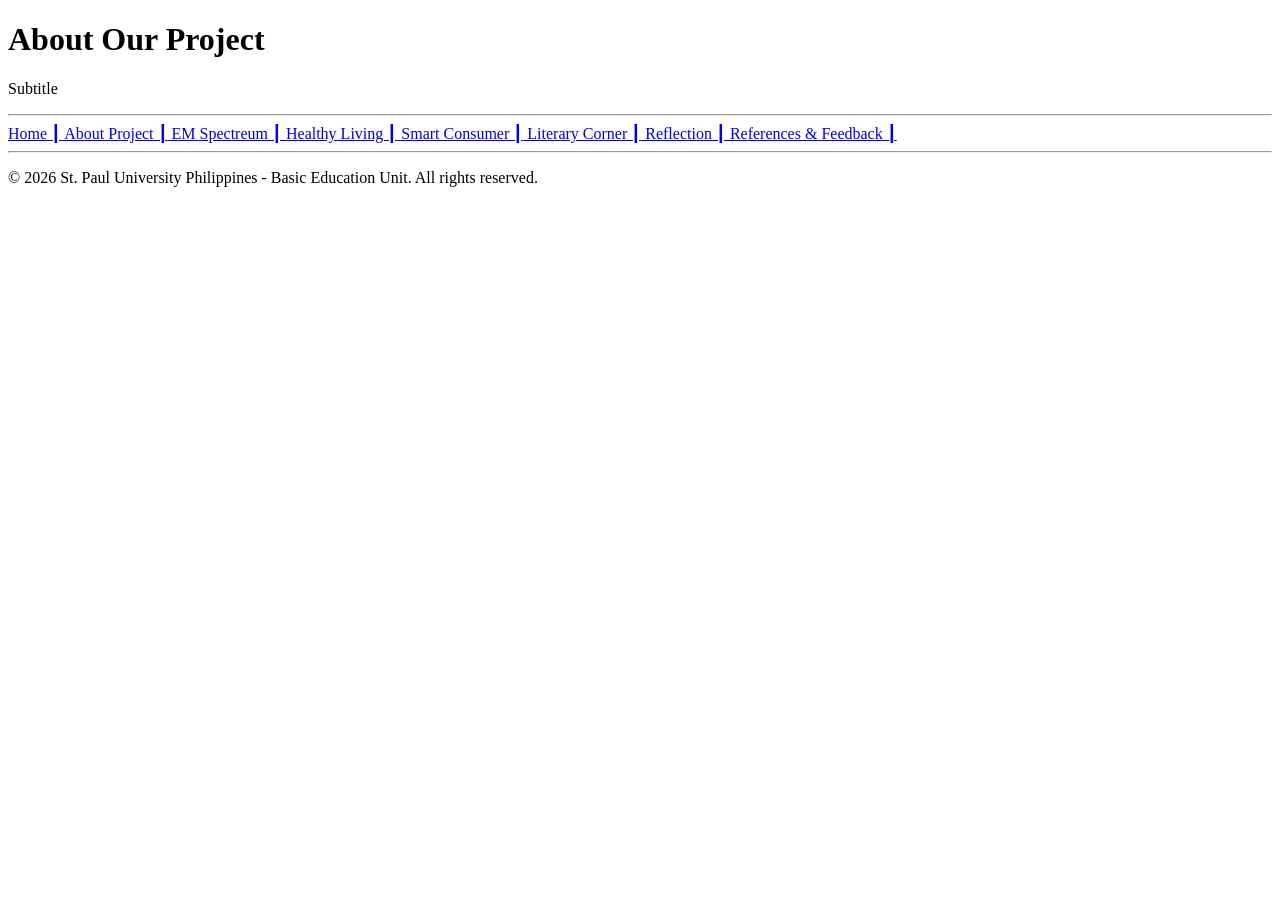
==== about.html @ 2a0233a7 "Add files via upload" ====
<!DOCTYPE html>
<html>
    <head>

    </head>
    <body>
          <!--Global Header-->
        <header>
            <h1>About Our Project</h1>
            <p>Subtitle</p>
        </header>
        <hr>

        <!--Global Navigation Menu-->
<nav>
    <table>
        <tr><a href="index.html"> Home ┃</a></tr>
        <tr><a href="about.html"> About Project ┃</a></tr>
        <tr><a href="spectrum.html"> EM Spectreum ┃</a></tr>
        <tr><a href="healthy_living.html"> Healthy Living ┃</a></tr>
        <tr><a href="smart_consumer.html"> Smart Consumer ┃</a></tr>
        <tr><a href="literary.html"> Literary Corner ┃</a></tr>
        <tr><a href="reflection.html"> Reflection ┃</a></tr>
        <tr><a href="references.html"> References & Feedback ┃</a></tr>
        </table>
</nav>
<hr>
<footer>
    <p>&copy; 2026 St. Paul University Philippines - Basic Education Unit. All rights reserved.</p>
</footer>
    </body>
</html>
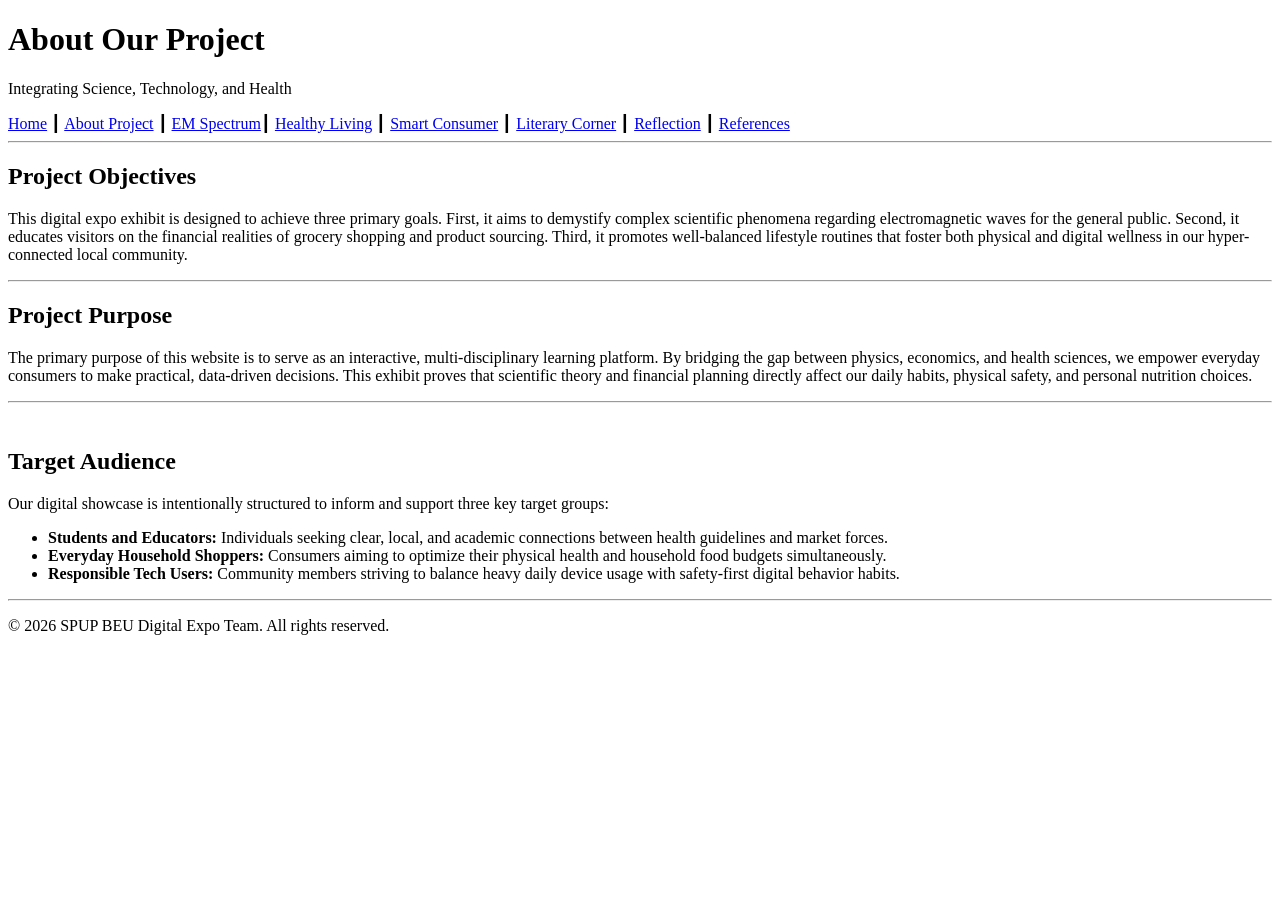
==== commit 407ae2f1: "neeew" ====
--- a/about.html
+++ b/about.html
@@ -1,32 +1,50 @@
-<!DOCTYPE html>
-<html>
-    <head>
-
-    </head>
-    <body>
-          <!--Global Header-->
-        <header>
-            <h1>About Our Project</h1>
-            <p>Subtitle</p>
-        </header>
-        <hr>
-
-        <!--Global Navigation Menu-->
-<nav>
-    <table>
-        <tr><a href="index.html"> Home ┃</a></tr>
-        <tr><a href="about.html"> About Project ┃</a></tr>
-        <tr><a href="spectrum.html"> EM Spectreum ┃</a></tr>
-        <tr><a href="healthy_living.html"> Healthy Living ┃</a></tr>
-        <tr><a href="smart_consumer.html"> Smart Consumer ┃</a></tr>
-        <tr><a href="literary.html"> Literary Corner ┃</a></tr>
-        <tr><a href="reflection.html"> Reflection ┃</a></tr>
-        <tr><a href="references.html"> References & Feedback ┃</a></tr>
-        </table>
-</nav>
-<hr>
-<footer>
-    <p>&copy; 2026 St. Paul University Philippines - Basic Education Unit. All rights reserved.</p>
-</footer>
-    </body>
-</html>+<!DOCTYPE html>
+<html>
+<head>
+    <meta charset="UTF-8">
+    <title>Healthy Living Digital Expo - About</title>
+</head>
+
+<body>
+    <header>
+        <h1>About Our Project</h1>
+        <p>Integrating Science, Technology, and Health</p>
+    </header>
+
+    <nav>
+        <a href="index.html"> Home</a> ┃
+        <a href="about.html"> About Project</a> ┃
+        <a href="spectrum.html"> EM Spectrum</a>┃
+        <a href="healthy_living.html"> Healthy Living</a> ┃
+        <a href="smart_consumer.html"> Smart Consumer</a> ┃
+        <a href="literary.html"> Literary Corner</a> ┃
+        <a href="reflection.html"> Reflection</a> ┃
+        <a href="references.html"> References</a> 
+    </nav>
+    <hr>
+
+    <main>
+        <h2>Project Objectives</h2>
+        <p>This digital expo exhibit is designed to achieve three primary goals. First, it aims to demystify complex scientific phenomena regarding electromagnetic waves for the general public. Second, it educates visitors on the financial realities of grocery shopping and product sourcing. Third, it promotes well-balanced lifestyle routines that foster both physical and digital wellness in our hyper-connected local community.</p>
+        <hr>
+
+        <h2>Project Purpose</h2>
+        <p>The primary purpose of this website is to serve as an interactive, multi-disciplinary learning platform. By bridging the gap between physics, economics, and health sciences, we empower everyday consumers to make practical, data-driven decisions. This exhibit proves that scientific theory and financial planning directly affect our daily habits, physical safety, and personal nutrition choices.</p>
+        <hr>
+        <br>
+
+        <h2>Target Audience</h2>
+        <p>Our digital showcase is intentionally structured to inform and support three key target groups:</p>
+        <ul>
+            <li><b>Students and Educators:</b> Individuals seeking clear, local, and academic connections between health guidelines and market forces.</li>
+            <li><b>Everyday Household Shoppers:</b> Consumers aiming to optimize their physical health and household food budgets simultaneously.</li>
+            <li><b>Responsible Tech Users:</b> Community members striving to balance heavy daily device usage with safety-first digital behavior habits.</li>
+        </ul>
+        <hr>
+    </main>
+
+    <footer>
+        <p>&copy; 2026 SPUP BEU Digital Expo Team. All rights reserved.</p>
+    </footer>
+</body>
+</html>
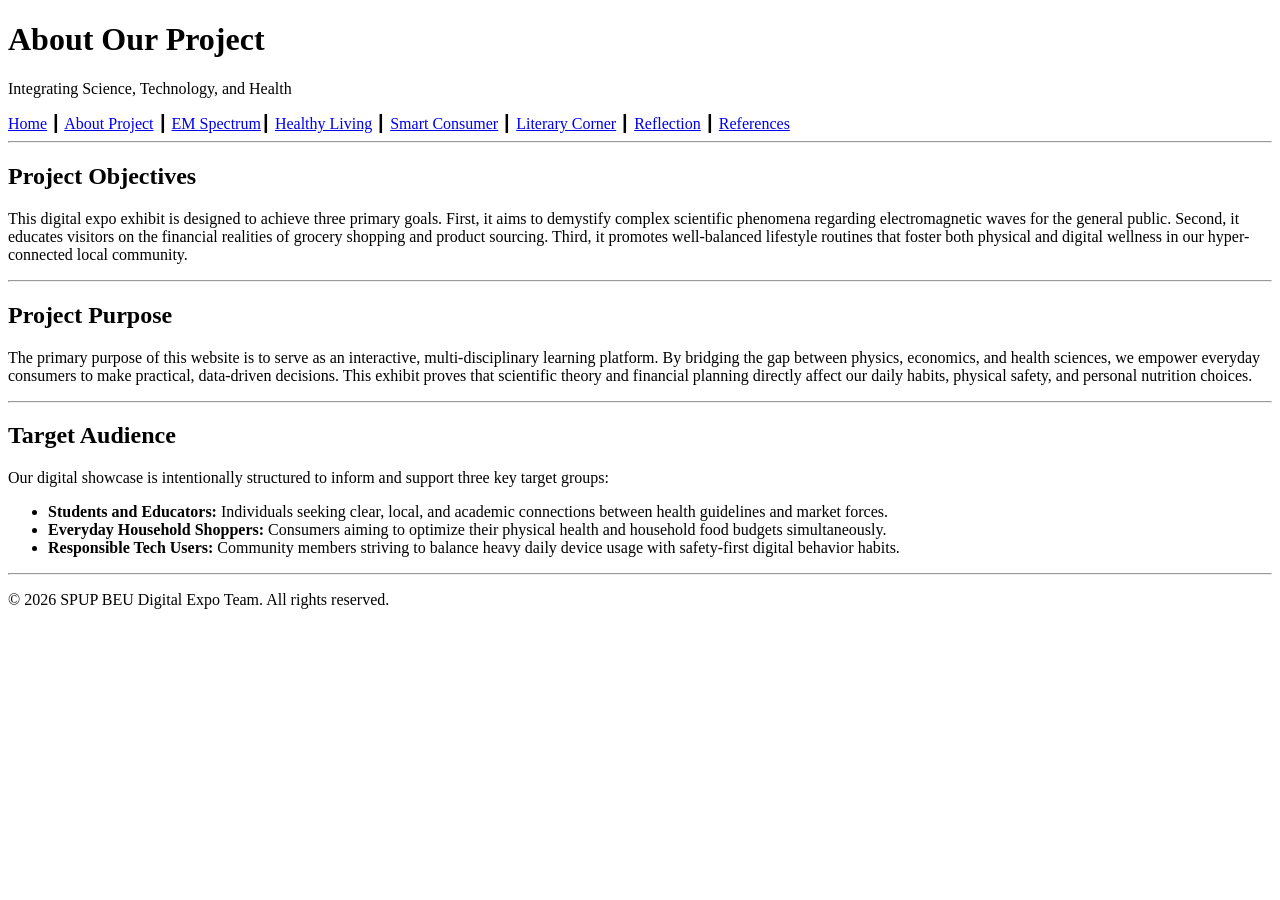
==== commit 99663600: "ok" ====
--- a/about.html
+++ b/about.html
@@ -31,7 +31,6 @@
         <h2>Project Purpose</h2>
         <p>The primary purpose of this website is to serve as an interactive, multi-disciplinary learning platform. By bridging the gap between physics, economics, and health sciences, we empower everyday consumers to make practical, data-driven decisions. This exhibit proves that scientific theory and financial planning directly affect our daily habits, physical safety, and personal nutrition choices.</p>
         <hr>
-        <br>
 
         <h2>Target Audience</h2>
         <p>Our digital showcase is intentionally structured to inform and support three key target groups:</p>
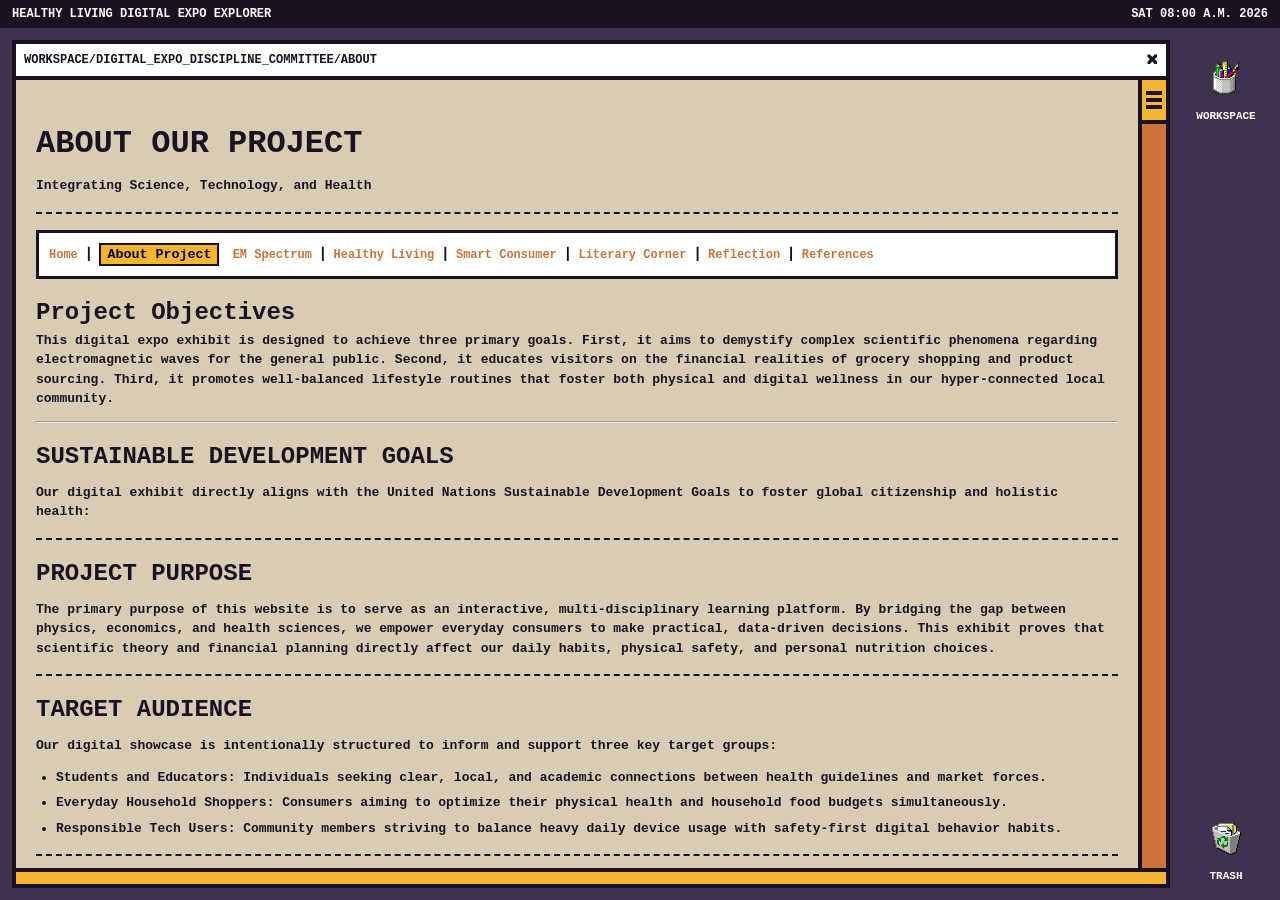
==== commit fa109c27: "yu" ====
--- a/about.html
+++ b/about.html
@@ -1,49 +1,114 @@
 <!DOCTYPE html>
-<html>
+<html lang="en">
 <head>
-    <meta charset="UTF-8">
-    <title>Healthy Living Digital Expo - About</title>
+  <meta charset="UTF-8">
+  <meta name="viewport" content="width=device-width, initial-scale=1.0">
+  <title>Healthy Living Digital Expo - About</title>
+  <link rel="icon" type="image/png" href="Healthy_Living_Digital_Expo_Discipline_Committee/images/favicon.png">
+  <link rel="stylesheet" href="style.css">
+  <link rel="icon" type="image/png" href="images/favicon.png">
 </head>
 
 <body>
-    <header>
-        <h1>About Our Project</h1>
-        <p>Integrating Science, Technology, and Health</p>
-    </header>
 
-    <nav>
-        <a href="index.html"> Home</a> ┃
-        <a href="about.html"> About Project</a> ┃
-        <a href="spectrum.html"> EM Spectrum</a>┃
-        <a href="healthy_living.html"> Healthy Living</a> ┃
-        <a href="smart_consumer.html"> Smart Consumer</a> ┃
-        <a href="literary.html"> Literary Corner</a> ┃
-        <a href="reflection.html"> Reflection</a> ┃
-        <a href="references.html"> References</a> 
-    </nav>
-    <hr>
+  <div class="system-topbar">
+    <div class="topbar-left">
+      <div class="retro-logo">
+        <div class="logo-stripe" style="background-color: #ff4c4c;"></div>
+        <div class="logo-stripe" style="background-color: #57c7ff;"></div>
+        <div class="logo-stripe" style="background-color: #f6b531;"></div>
+      </div>
+      <span>HEALTHY LIVING DIGITAL EXPO EXPLORER</span>
+    </div>
+    <div class="topbar-right">
+      <span>SAT 08:00 A.M. 2026</span>
+    </div>
+  </div>
+
+  <div class="desktop-workspace">
+    
+    <div class="explorer-window">
+      <div class="window-header">
+        <span class="window-title-path">WORKSPACE/DIGITAL_EXPO_DISCIPLINE_COMMITTEE/ABOUT</span>
+        <div class="window-close-box">🗙</div>
+      </div>
+      
+      <div class="window-contents">
+        <div class="files-grid" id="scrollContent">
+          
+          <div class="expo-content-wrap" style="grid-column: 1 / -1; color: #1a1122; line-height: 1.5;">
+            <header>
+                <h1 style="margin: 16px 0 8px 0; font-weight: 900; text-transform: uppercase;">About Our Project</h1>
+                <p style="margin-bottom: 12px; font-size: 13px;">Integrating Science, Technology, and Health</p>
+            </header>
+            <hr style="border: none; border-top: 2px dashed #1a1122; margin: 16px 0;">
+
+            <nav style="background-color: #ffffff; border: 3px solid #1a1122; padding: 10px; margin-bottom: 16px; font-size: 12px;">
+                <a href="index.html" style="color: #cc7439; text-decoration: none;">Home</a> ┃
+                <button class="button-home" style="display: inline-flex; align-items: center; gap: 6px; background: #f6b531; border: 2px solid #1a1122; padding: 2px 6px; cursor: pointer; font-weight: 900; margin-right: 6px;">
+                    <span>About Project</span>
+                </button>
+                <a href="spectrum.html" style="color: #cc7439; text-decoration: none;">EM Spectrum</a> ┃
+                <a href="healthy_living.html" style="color: #cc7439; text-decoration: none;">Healthy Living</a> ┃
+                <a href="smart_consumer.html" style="color: #cc7439; text-decoration: none;">Smart Consumer</a> ┃
+                <a href="literary.html" style="color: #cc7439; text-decoration: none;">Literary Corner</a> ┃
+                <a href="reflection.html" style="color: #cc7439; text-decoration: none;">Reflection</a> ┃
+                <a href="references.html" style="color: #cc7439; text-decoration: none;">References</a> 
+            </nav>
 
     <main>
         <h2>Project Objectives</h2>
-        <p>This digital expo exhibit is designed to achieve three primary goals. First, it aims to demystify complex scientific phenomena regarding electromagnetic waves for the general public. Second, it educates visitors on the financial realities of grocery shopping and product sourcing. Third, it promotes well-balanced lifestyle routines that foster both physical and digital wellness in our hyper-connected local community.</p>
+        <p style="margin-bottom: 12px; font-size: 13px;">This digital expo exhibit is designed to achieve three primary goals. First, it aims to demystify complex scientific phenomena regarding electromagnetic waves for the general public. Second, it educates visitors on the financial realities of grocery shopping and product sourcing. Third, it promotes well-balanced lifestyle routines that foster both physical and digital wellness in our hyper-connected local community.</p>
         <hr>
 
-        <h2>Project Purpose</h2>
-        <p>The primary purpose of this website is to serve as an interactive, multi-disciplinary learning platform. By bridging the gap between physics, economics, and health sciences, we empower everyday consumers to make practical, data-driven decisions. This exhibit proves that scientific theory and financial planning directly affect our daily habits, physical safety, and personal nutrition choices.</p>
-        <hr>
+                <h2 style="margin: 16px 0 8px 0; font-weight: 900; text-transform: uppercase;">Sustainable Development Goals</h2>
+                <p style="margin-bottom: 12px; font-size: 13px;">Our digital exhibit directly aligns with the United Nations Sustainable Development Goals to foster global citizenship and holistic health:</p>
+                <hr style="border: none; border-top: 2px dashed #1a1122; margin: 16px 0;">
 
-        <h2>Target Audience</h2>
-        <p>Our digital showcase is intentionally structured to inform and support three key target groups:</p>
-        <ul>
-            <li><b>Students and Educators:</b> Individuals seeking clear, local, and academic connections between health guidelines and market forces.</li>
-            <li><b>Everyday Household Shoppers:</b> Consumers aiming to optimize their physical health and household food budgets simultaneously.</li>
-            <li><b>Responsible Tech Users:</b> Community members striving to balance heavy daily device usage with safety-first digital behavior habits.</li>
-        </ul>
-        <hr>
-    </main>
+                <h2 style="margin: 16px 0 8px 0; font-weight: 900; text-transform: uppercase;">Project Purpose</h2>
+                <p style="margin-bottom: 12px; font-size: 13px;">The primary purpose of this website is to serve as an interactive, multi-disciplinary learning platform. By bridging the gap between physics, economics, and health sciences, we empower everyday consumers to make practical, data-driven decisions. This exhibit proves that scientific theory and financial planning directly affect our daily habits, physical safety, and personal nutrition choices.</p>
+                <hr style="border: none; border-top: 2px dashed #1a1122; margin: 16px 0;">
+                
+                <h2 style="margin: 16px 0 8px 0; font-weight: 900; text-transform: uppercase;">Target Audience</h2>
+                <p style="margin-bottom: 12px; font-size: 13px;">Our digital showcase is intentionally structured to inform and support three key target groups:</p>
+                <ul style="margin: 8px 0 16px 20px; font-size: 13px;">
+                    <li style="margin-bottom: 6px;"><b>Students and Educators:</b> Individuals seeking clear, local, and academic connections between health guidelines and market forces.</li>
+                    <li style="margin-bottom: 6px;"><b>Everyday Household Shoppers:</b> Consumers aiming to optimize their physical health and household food budgets simultaneously.</li>
+                    <li style="margin-bottom: 6px;"><b>Responsible Tech Users:</b> Community members striving to balance heavy daily device usage with safety-first digital behavior habits.</li>
+                </ul>
+                <hr style="border: none; border-top: 2px dashed #1a1122; margin: 16px 0;">
+            </main>
 
-    <footer>
-        <p>&copy; 2026 SPUP BEU Digital Expo Team. All rights reserved.</p>
-    </footer>
+            <footer style="text-align: center; font-size: 11px; margin-top: 24px; opacity: 0.8;">
+                <p>&copy; 2026 SPUP BEU Digital Expo Team. All rights reserved.</p>
+            </footer>
+          </div>
+
+        </div>
+          <div class="window-scroll-rail">
+            <div class="scroll-handle-btn">
+              <span></span><span></span><span></span>
+          </div>
+        </div>
+        
+      </div>
+
+      <div class="window-footer-split"></div>
+    </div>
+
+    <div class="right-sidebar">
+      <div class="sidebar-anchor">
+        <img src="images/PIXELS/workspace.png" alt="Workspace" style="width:68px; height:64px;">
+        <span>WORKSPACE</span>
+      </div>
+
+      <div class="sidebar-anchor">
+        <img src="images/PIXELS/trash.png" alt="Trash" style="width:68px; height: 62px;">
+        <span>TRASH</span>
+      </div>
+    </div>
+
+  </div>
+
 </body>
 </html>
--- a/style.css
+++ b/style.css
@@ -0,0 +1,144 @@
+* {
+  box-sizing: border-box;
+  margin: 0;
+  padding: 0;
+  font-family: 'Courier New', Courier, monospace;
+  font-weight: 900;
+}
+
+body {
+  background-color: #23192b; 
+  height: 100vh;
+  width: 100vw;
+  display: flex;
+  flex-direction: column;
+  overflow: hidden;
+}
+
+.text {
+  font-size: 20px;
+  color: #1a1122;
+  white-space: nowrap;
+}
+
+.system-topbar {
+  height: 28px;
+  background-color: #1a1122;
+  display: flex;
+  justify-content: space-between;
+  align-items: center;
+  padding: 0 12px;
+  font-size: 12px;
+  color: #ffffff;
+}
+
+.desktop-workspace {
+  flex: 1;
+  display: flex;
+  padding: 12px;
+  gap: 14px;
+  overflow: hidden;
+  background-color: #40324f;
+}
+
+.explorer-window {
+  flex: 1; 
+  background-color: #d8cdb4; 
+  border: 4px solid #1a1122;
+  display: flex;
+  flex-direction: column;
+}
+
+.window-header {
+  height: 36px;
+  background-color: #ffffff;
+  border-bottom: 4px solid #1a1122;
+  display: flex;
+  justify-content: space-between;
+  align-items: center;
+  padding: 0 8px;
+  color: #1a1122;
+  font-size: 12px;
+}
+
+.window-contents {
+  flex: 1;
+  display: flex;
+  overflow: hidden;
+}
+
+.files-grid {
+  flex: 1;
+  padding: 24px 20px;
+  overflow-y: scroll; 
+  scrollbar-width: none; 
+}
+
+.files-grid::-webkit-scrollbar {
+  display: block;
+  width: 28px; 
+}
+
+.files-grid::-webkit-scrollbar-track {
+  background-color: #cc7439; 
+  border-left: 4px solid #1a1122;
+}
+
+.files-grid::-webkit-scrollbar-thumb {
+  background-color: #f6b531;
+  border-bottom: 4px solid #1a1122;
+}
+
+.window-scroll-rail {
+  width: 28px;
+  background-color: #cc7439; 
+  border-left: 4px solid #1a1122;
+  position: relative; 
+}
+
+.scroll-handle-btn {
+  width: 100%;
+  height: 44px;
+  background-color: #f6b531; 
+  border-bottom: 4px solid #1a1122;
+  display: flex;
+  flex-direction: column;
+  justify-content: center;
+  align-items: center;
+  gap: 3px;
+  cursor: pointer;
+  position: absolute; 
+  top: 0;
+  left: 0;
+}
+
+.scroll-handle-btn span {
+  width: 16px;
+  height: 4px;
+  background-color: #1a1122; 
+}
+
+.window-footer-split {
+  height: 16px;
+  background-color: #f6b531;
+  border-top: 4px solid #1a1122;
+  position: relative;
+}
+
+.right-sidebar {
+  width: 84px;
+  display: flex;
+  flex-direction: column;
+  align-items: center;
+  justify-content: space-between;
+  padding: 6px 0;
+  color: #ffffff;
+  font-size: 11px;
+}
+
+.sidebar-anchor {
+  display: flex;
+  flex-direction: column;
+  align-items: center;
+  cursor: pointer;
+}
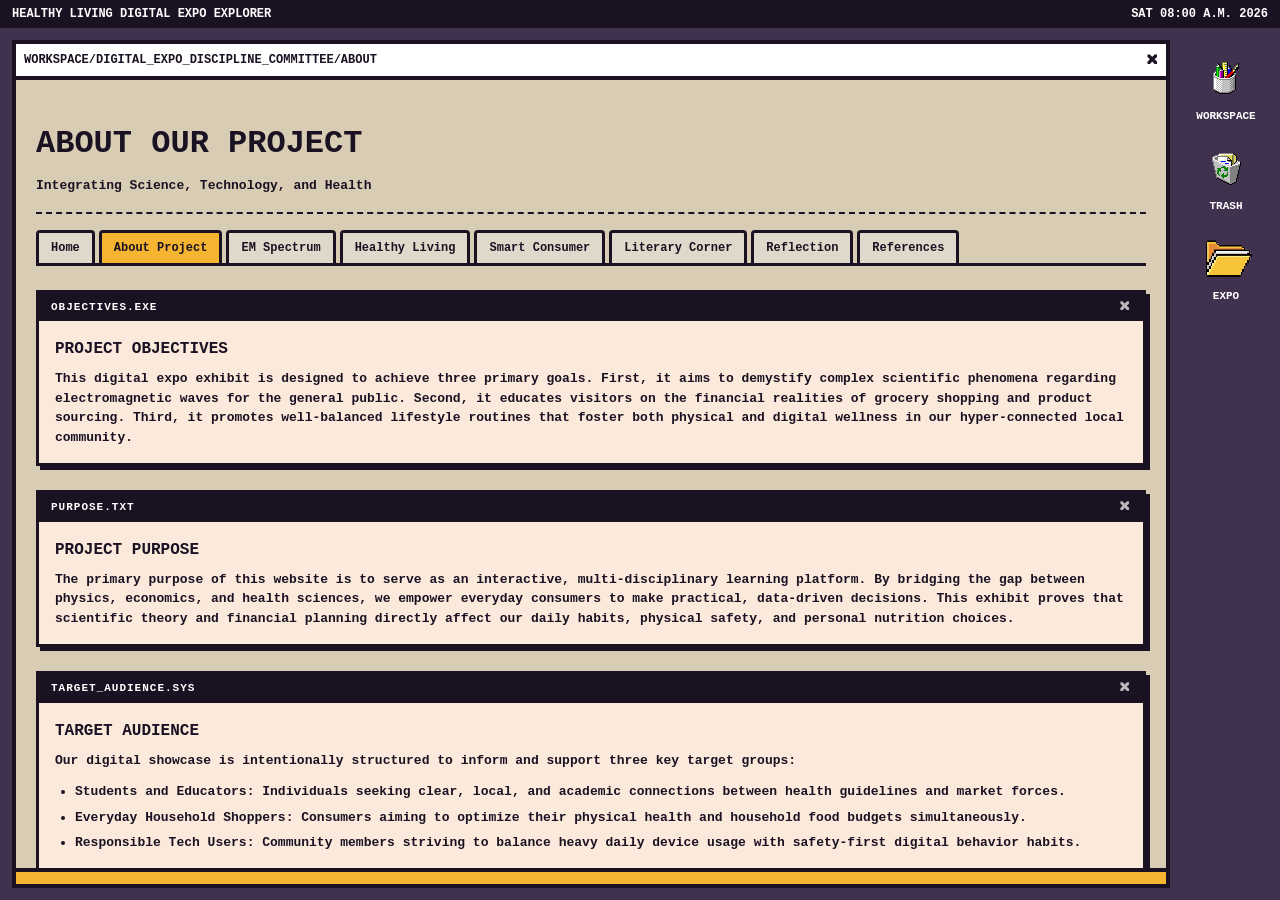
==== commit eb8c9581: "stylestylestyle" ====
--- a/about.html
+++ b/about.html
@@ -4,7 +4,6 @@
   <meta charset="UTF-8">
   <meta name="viewport" content="width=device-width, initial-scale=1.0">
   <title>Healthy Living Digital Expo - About</title>
-  <link rel="icon" type="image/png" href="Healthy_Living_Digital_Expo_Discipline_Committee/images/favicon.png">
   <link rel="stylesheet" href="style.css">
   <link rel="icon" type="image/png" href="images/favicon.png">
 </head>
@@ -26,7 +25,7 @@
   </div>
 
   <div class="desktop-workspace">
-    
+
     <div class="explorer-window">
       <div class="window-header">
         <span class="window-title-path">WORKSPACE/DIGITAL_EXPO_DISCIPLINE_COMMITTEE/ABOUT</span>
@@ -43,41 +42,61 @@
             </header>
             <hr style="border: none; border-top: 2px dashed #1a1122; margin: 16px 0;">
 
-            <nav style="background-color: #ffffff; border: 3px solid #1a1122; padding: 10px; margin-bottom: 16px; font-size: 12px;">
-                <a href="index.html" style="color: #cc7439; text-decoration: none;">Home</a> ┃
-                <button class="button-home" style="display: inline-flex; align-items: center; gap: 6px; background: #f6b531; border: 2px solid #1a1122; padding: 2px 6px; cursor: pointer; font-weight: 900; margin-right: 6px;">
-                    <span>About Project</span>
-                </button>
-                <a href="spectrum.html" style="color: #cc7439; text-decoration: none;">EM Spectrum</a> ┃
-                <a href="healthy_living.html" style="color: #cc7439; text-decoration: none;">Healthy Living</a> ┃
-                <a href="smart_consumer.html" style="color: #cc7439; text-decoration: none;">Smart Consumer</a> ┃
-                <a href="literary.html" style="color: #cc7439; text-decoration: none;">Literary Corner</a> ┃
-                <a href="reflection.html" style="color: #cc7439; text-decoration: none;">Reflection</a> ┃
-                <a href="references.html" style="color: #cc7439; text-decoration: none;">References</a> 
+            <!-- Dashboard Navigation Menu Box -->
+            <nav class="nav-tabs">
+                <a href="index.html" class="tab">Home</a>
+                <a href="#" class="tab active-tab">About Project</a> 
+                <a href="spectrum.html" class="tab">EM Spectrum</a> 
+                <a href="healthy_living.html" class="tab">Healthy Living</a> 
+                <a href="smart_consumer.html" class="tab">Smart Consumer</a> 
+                <a href="literary.html" class="tab">Literary Corner</a> 
+                <a href="reflection.html" class="tab">Reflection</a> 
+                <a href="references.html" class="tab">References</a> 
             </nav>
 
-    <main>
-        <h2>Project Objectives</h2>
-        <p style="margin-bottom: 12px; font-size: 13px;">This digital expo exhibit is designed to achieve three primary goals. First, it aims to demystify complex scientific phenomena regarding electromagnetic waves for the general public. Second, it educates visitors on the financial realities of grocery shopping and product sourcing. Third, it promotes well-balanced lifestyle routines that foster both physical and digital wellness in our hyper-connected local community.</p>
-        <hr>
+            <main>
+                <!-- SUB-CARD: Project Objectives Window -->
+                <div class="sub-card">
+                  <div class="sub-card-header">
+                    <span>OBJECTIVES.EXE</span>
+                    <div class="sub-card-close-btn">🗙</div>
+                  </div>
+                  <div class="sub-card-body">
+                    <h2 style="margin: 0 0 8px 0; font-weight: 900; text-transform: uppercase; font-size: 16px;">Project Objectives</h2>
+                    <p style="font-size: 13px;">This digital expo exhibit is designed to achieve three primary goals. First, it aims to demystify complex scientific phenomena regarding electromagnetic waves for the general public. Second, it educates visitors on the financial realities of grocery shopping and product sourcing. Third, it promotes well-balanced lifestyle routines that foster both physical and digital wellness in our hyper-connected local community.</p>
+                  </div>
+                </div>
 
-                <h2 style="margin: 16px 0 8px 0; font-weight: 900; text-transform: uppercase;">Sustainable Development Goals</h2>
-                <p style="margin-bottom: 12px; font-size: 13px;">Our digital exhibit directly aligns with the United Nations Sustainable Development Goals to foster global citizenship and holistic health:</p>
-                <hr style="border: none; border-top: 2px dashed #1a1122; margin: 16px 0;">
+                <!-- SUB-CARD: Project Purpose Window -->
+                <div class="sub-card">
+                  <div class="sub-card-header">
+                    <span>PURPOSE.TXT</span>
+                    <div class="sub-card-close-btn">🗙</div>
+                  </div>
+                  <div class="sub-card-body">
+                    <h2 style="margin: 0 0 8px 0; font-weight: 900; text-transform: uppercase; font-size: 16px;">Project Purpose</h2>
+                    <p style="font-size: 13px;">The primary purpose of this website is to serve as an interactive, multi-disciplinary learning platform. By bridging the gap between physics, economics, and health sciences, we empower everyday consumers to make practical, data-driven decisions. This exhibit proves that scientific theory and financial planning directly affect our daily habits, physical safety, and personal nutrition choices.</p>
+                  </div>
+                </div>
 
-                <h2 style="margin: 16px 0 8px 0; font-weight: 900; text-transform: uppercase;">Project Purpose</h2>
-                <p style="margin-bottom: 12px; font-size: 13px;">The primary purpose of this website is to serve as an interactive, multi-disciplinary learning platform. By bridging the gap between physics, economics, and health sciences, we empower everyday consumers to make practical, data-driven decisions. This exhibit proves that scientific theory and financial planning directly affect our daily habits, physical safety, and personal nutrition choices.</p>
-                <hr style="border: none; border-top: 2px dashed #1a1122; margin: 16px 0;">
-                
-                <h2 style="margin: 16px 0 8px 0; font-weight: 900; text-transform: uppercase;">Target Audience</h2>
-                <p style="margin-bottom: 12px; font-size: 13px;">Our digital showcase is intentionally structured to inform and support three key target groups:</p>
-                <ul style="margin: 8px 0 16px 20px; font-size: 13px;">
-                    <li style="margin-bottom: 6px;"><b>Students and Educators:</b> Individuals seeking clear, local, and academic connections between health guidelines and market forces.</li>
-                    <li style="margin-bottom: 6px;"><b>Everyday Household Shoppers:</b> Consumers aiming to optimize their physical health and household food budgets simultaneously.</li>
-                    <li style="margin-bottom: 6px;"><b>Responsible Tech Users:</b> Community members striving to balance heavy daily device usage with safety-first digital behavior habits.</li>
-                </ul>
-                <hr style="border: none; border-top: 2px dashed #1a1122; margin: 16px 0;">
+                <!-- SUB-CARD: Target Audience Section -->
+                <div class="sub-card">
+                  <div class="sub-card-header">
+                    <span>TARGET_AUDIENCE.SYS</span>
+                    <div class="sub-card-close-btn">🗙</div>
+                  </div>
+                  <div class="sub-card-body">
+                    <h2 style="margin: 0 0 8px 0; font-weight: 900; text-transform: uppercase; font-size: 16px;">Target Audience</h2>
+                    <p style="margin-bottom: 12px; font-size: 13px;">Our digital showcase is intentionally structured to inform and support three key target groups:</p>
+                    <ul style="margin: 8px 0 0 20px; font-size: 13px;">
+                        <li style="margin-bottom: 6px;"><strong>Students and Educators:</strong> Individuals seeking clear, local, and academic connections between health guidelines and market forces.</li>
+                        <li style="margin-bottom: 6px;"><strong>Everyday Household Shoppers:</strong> Consumers aiming to optimize their physical health and household food budgets simultaneously.</li>
+                        <li style="margin-bottom: 0;"><strong>Responsible Tech Users:</strong> Community members striving to balance heavy daily device usage with safety-first digital behavior habits.</li>
+                    </ul>
+                  </div>
+                </div>
             </main>
+            <hr style="border: none; border-top: 2px dashed #1a1122; margin: 16px 0;">
 
             <footer style="text-align: center; font-size: 11px; margin-top: 24px; opacity: 0.8;">
                 <p>&copy; 2026 SPUP BEU Digital Expo Team. All rights reserved.</p>
@@ -85,17 +104,12 @@
           </div>
 
         </div>
-          <div class="window-scroll-rail">
-            <div class="scroll-handle-btn">
-              <span></span><span></span><span></span>
-          </div>
-        </div>
-        
       </div>
 
       <div class="window-footer-split"></div>
     </div>
 
+    <!-- Your sidebar layout setup preserved perfectly -->
     <div class="right-sidebar">
       <div class="sidebar-anchor">
         <img src="images/PIXELS/workspace.png" alt="Workspace" style="width:68px; height:64px;">
@@ -103,8 +117,13 @@
       </div>
 
       <div class="sidebar-anchor">
-        <img src="images/PIXELS/trash.png" alt="Trash" style="width:68px; height: 62px;">
+        <img src="images/PIXELS/trash.png" alt="Trash" style="width:68px; height:62px;">
         <span>TRASH</span>
+      </div>
+
+      <div class="sidebar-anchor">
+        <img src="images/PIXELS/folder.png" alt="Folder" style="width:68px; height:62px;">
+        <span>EXPO</span>
       </div>
     </div>
 
--- a/style.css
+++ b/style.css
@@ -33,8 +33,8 @@
 }
 
 .desktop-workspace {
+  display: flex;
   flex: 1;
-  display: flex;
   padding: 12px;
   gap: 14px;
   overflow: hidden;
@@ -42,11 +42,12 @@
 }
 
 .explorer-window {
+  display: flex;
   flex: 1; 
   background-color: #d8cdb4; 
   border: 4px solid #1a1122;
-  display: flex;
   flex-direction: column;
+  overflow: hidden;
 }
 
 .window-header {
@@ -62,8 +63,8 @@
 }
 
 .window-contents {
+  display: flex;
   flex: 1;
-  display: flex;
   overflow: hidden;
 }
 
@@ -71,7 +72,6 @@
   flex: 1;
   padding: 24px 20px;
   overflow-y: scroll; 
-  scrollbar-width: none; 
 }
 
 .files-grid::-webkit-scrollbar {
@@ -86,36 +86,19 @@
 
 .files-grid::-webkit-scrollbar-thumb {
   background-color: #f6b531;
+  border-left: 4px solid #1a1122;
   border-bottom: 4px solid #1a1122;
-}
-
-.window-scroll-rail {
-  width: 28px;
-  background-color: #cc7439; 
-  border-left: 4px solid #1a1122;
-  position: relative; 
-}
-
-.scroll-handle-btn {
-  width: 100%;
-  height: 44px;
-  background-color: #f6b531; 
-  border-bottom: 4px solid #1a1122;
-  display: flex;
-  flex-direction: column;
-  justify-content: center;
-  align-items: center;
-  gap: 3px;
-  cursor: pointer;
-  position: absolute; 
-  top: 0;
-  left: 0;
-}
-
-.scroll-handle-btn span {
-  width: 16px;
-  height: 4px;
-  background-color: #1a1122; 
+  border-top: 4px solid #1a1122;
+  background-image: linear-gradient(
+    #1a1122 4px, transparent 4px,
+    transparent 8px, #1a1122 8px,
+    #1a1122 12px, transparent 12px,
+    transparent 16px, #1a1122 16px,
+    #1a1122 20px, transparent 20px
+  );
+  background-repeat: no-repeat;
+  background-position: center center;
+  background-size: 16px 24px;
 }
 
 .window-footer-split {
@@ -127,13 +110,19 @@
 
 .right-sidebar {
   width: 84px;
+  min-width: 84px;
+  max-width: 84px;
   display: flex;
   flex-direction: column;
   align-items: center;
-  justify-content: space-between;
   padding: 6px 0;
   color: #ffffff;
   font-size: 11px;
+  gap: 16px;
+}
+
+.right-sidebar img {
+  image-rendering: pixelated; 
 }
 
 .sidebar-anchor {
@@ -142,3 +131,66 @@
   align-items: center;
   cursor: pointer;
 }
+
+nav a:hover {
+  background-color: #57c7ff;       
+  border: 2px solid #1a1122;
+  padding: 2px 6px; 
+}
+
+.nav-tabs {
+  display: flex;
+  flex-wrap: wrap;
+  gap: 4px;
+  border-bottom: 3px solid #1a1122;
+  margin-bottom: 24px;
+  padding: 0;
+}
+
+.tab {
+  display: inline-block;
+  padding: 6px 12px;
+  background-color: #e0d9cb;
+  border: 3px solid #1a1122;
+  border-bottom: none;
+  color: #1a1122 !important; 
+  text-decoration: none;
+  font-weight: bold;
+  font-size: 12px;
+  border-radius: 4px 4px 0 0;
+}
+
+.tab.active-tab {
+  background-color: #f6b531;
+}
+
+.sub-card {
+  background-color: #fbeadc; 
+  border: 3px solid #1a1122;
+  box-shadow: 4px 4px 0px #1a1122;
+  margin-bottom: 24px;
+  display: flex;
+  flex-direction: column;
+}
+
+.sub-card-header {
+  background-color: #1a1122;
+  color: #ffffff;
+  padding: 6px 12px;
+  display: flex;
+  justify-content: space-between;
+  align-items: center;
+  font-size: 11px;
+  font-weight: bold;
+  letter-spacing: 1px;
+}
+
+.sub-card-close-btn {
+  font-weight: 900;
+  cursor: default;
+  opacity: 0.7;
+}
+
+.sub-card-body {
+  padding: 16px;
+}
